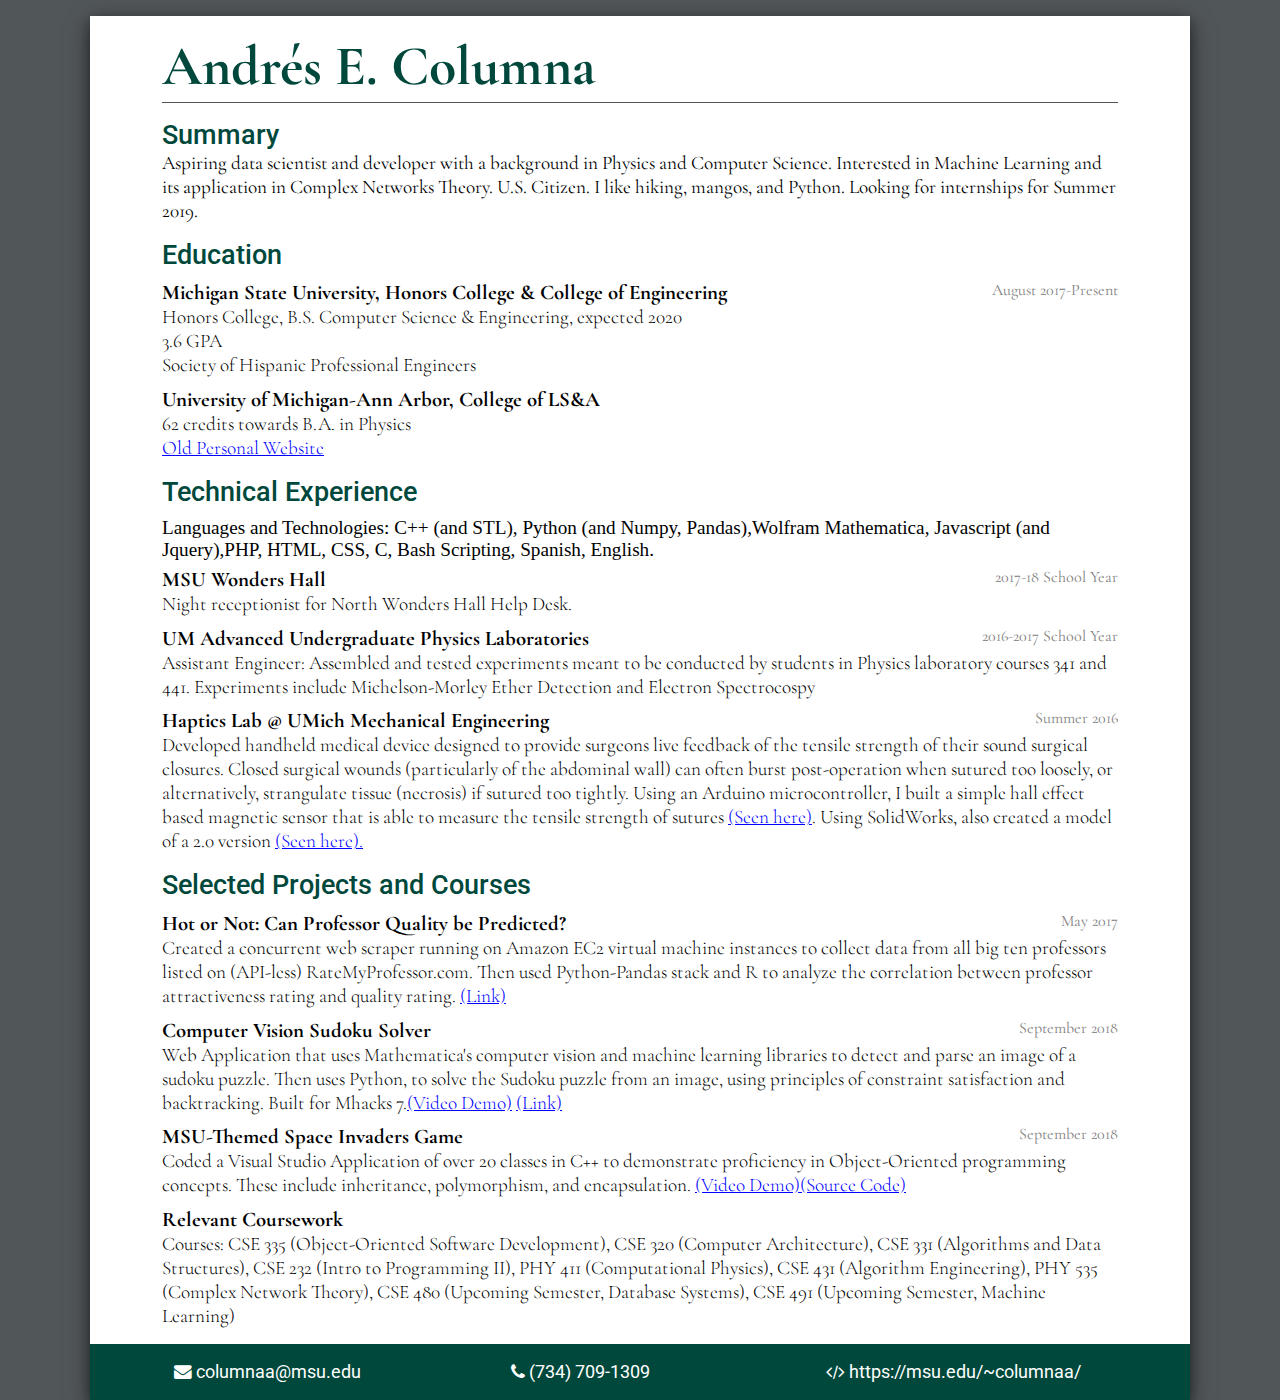
==== index.html @ 8cbc4546 "make css inline in HTML file" ====
<html>
<head>
    
<title>Columna Curriculum Vitae</title>
    <link href="style.css" type="text/css" rel="stylesheet">
    
    <link id="fonts" href="https://fonts.googleapis.com/css?family=Open+Sans|Roboto:300,400,900|Cormorant+Garamond:400,700" rel="stylesheet">
    
  
    <link id="icons" rel="stylesheet" href="https://cdnjs.cloudflare.com/ajax/libs/font-awesome/4.7.0/css/font-awesome.min.css">
    <style>
        *{
    margin: 0;
    padding: 0;
    text-align: left;
}

body{
     background-color: #515659;
     font-family: 'Roboto', sans-serif;
     font-weight: 400;

}

header{
    border-bottom: .3mm solid #515659;
    padding-bottom: .1em;
    padding-top: 1em;
}



h1{
    font-size: 3.5em;
    color: #00483C;
    text-align: left;
    font-family: 'Cormorant Garamond', serif;
    
}

div.page{
    background-color: white;
    text-align: center;
    margin-left: auto;
    margin-right: auto;
    margin-top: 1em;
    width: 1100px;
    
    box-shadow: 0 4px 8px 0 rgba(0, 0, 0, 0.2), 0 6px 20px 0 rgba(0, 0, 0, 0.59);
}

div.content{
    overflow: hidden;
    margin-left: 4.5em;
    margin-right: 4.5em
}

section{
    margin-top: 1em;
}

section h3{
   
    font-size: 1.7em;
    font-weight: 500;
    color: #00483C;
}


div.date-school{
    overflow: auto;
   
}
div.school{
       font-family: 'Cormorant Garamond', serif;
        margin-top:.6em;
}


p.intro{
    font-family: 'Cormorant Garamond', serif;
    font-size: 1.2em;
}
div.school h4{
    font-size: 1.3em;
    float: left;
}
small.date{
    float: right;
    font-size: 1em;
    color: gray;
}

div.school h5{
    font-weight: 100;
    font-size: 1.2em;
    margin-top: 0em;
}

p.languages{
    font-family: "times new roman";
    font-weight: 100;
    font-size: 1.2em;
    margin-top: .3em;
    margin-bottom: .3em;
}

footer{
    background-color: #00483C;
    margin-top: 1em;
    color: white;
    height: 3.5em;
}

table{
    color: white;
    border-collapse: collapse;
    width: 100%;
    height: 100%;
}

th, td {
    text-align: center;
    padding: 8px;
    font-size: 1.1em
}

i{
    font-size: "w3-large";
    
}

a {
    color: blue;
}

footer a{
    text-decoration: none;
    color: white;
}
    </style>
</head>
<body>
    <div class="page">
        <div class="content">
            <header>
                <h1> Andr&eacute;s E. Columna </h1>
            </header>
            
            <section id="Summary">
                <h3>Summary</h3>
                <p class="intro"> Aspiring data scientist and developer with a background in Physics and Computer Science. Interested in Machine Learning and its application in Complex Networks Theory. U.S. Citizen. I like hiking, mangos, and Python. Looking for internships for Summer 2019.</p>
            </section>
            <section id="Education">
                <h3>Education</h3>
                
                <div class="school">
                    <div class="date-school">
                        <h4>Michigan State University,  Honors College &amp; College of Engineering</h4>
                        <small class="date"> August 2017-Present</small>
                    </div>
                     <h5>Honors College, B.S. Computer Science &amp; Engineering, expected 2020</h5>
                     <h5>3.6 GPA</h5>
                    <h5>Society of Hispanic Professional Engineers</h5>
                </div>
                <div class="school">
                    <div class="date-school">
                        <h4>University of Michigan-Ann Arbor, College of LS&amp;A</h4>
                        <small class="date"></small>
                    </div>
                     <h5>62 credits towards B.A. in Physics</h5>
                    <h5><a class="paragraph" href="http://www-personal.umich.edu/~acolumna/">Old Personal Website</a></h5>
                </div>
                   
            </section>
            <section id="Technical">
                <h3>Technical Experience</h3>
                
                <div class="school">
                    <p class="languages"><strong>Languages and Technologies:</strong> C++ (and STL), Python (and Numpy, Pandas),Wolfram Mathematica, Javascript (and Jquery),PHP, HTML, CSS, C, Bash Scripting, Spanish, English.
</p>
                    <div class="date-school">
                        <h4>MSU Wonders Hall</h4>
                        <small class="date">2017-18 School Year</small>
                    </div>
                     
                     <h5>Night receptionist for North Wonders Hall Help Desk.</h5>
                </div>
                <div class="school">
                    <div class="date-school">
                        <h4>UM Advanced Undergraduate Physics Laboratories</h4>
                        <small class="date">2016-2017 School Year</small>
                    </div>
                     <h5>Assistant Engineer: Assembled and tested experiments meant to be conducted by students in Physics laboratory courses 341 and 441. Experiments include Michelson-Morley Ether Detection and Electron Spectrocospy</h5>
                </div>
                                <div class="school">
                    <div class="date-school">
                        <h4>Haptics Lab @ UMich Mechanical Engineering</h4>
                        <small class="date">Summer 2016</small>
                    </div>
                     <h5>Developed handheld medical device designed to provide surgeons live feedback of the tensile strength of their sound surgical closures. Closed surgical wounds (particularly of the abdominal wall) can often burst post-operation when sutured too loosely, or alternatively, strangulate tissue (necrosis) if sutured too tightly. Using an Arduino microcontroller, I built a simple hall effect based magnetic sensor that is able to measure the tensile strength of sutures <a class="paragraph" href="https://www.youtube.com/watch?v=kAJZw3XisHA&feature=youtu.be">(Seen here)</a>. Using SolidWorks, also created a model of a 2.0 version <a class="paragraph" href="https://drive.google.com/file/d/0B2hes8JMr66FaUhRbGVqY0NJRTJFYzUwTUN6ai1iRUU5UGkw/view">
                         
                        (Seen here). </a> </h5>
                </div>
            </section>
            <section id="Projects">
                <h3>Selected Projects and Courses</h3>
                
                <div class="school">
                    <div class="date-school">
                        <h4>Hot or Not: Can Professor Quality be Predicted?</h4>
                        <small class="date">May 2017</small>
                    </div>
                     
                     <h5>Created a concurrent web scraper running on Amazon EC2 virtual machine instances to collect data from all big ten professors listed on (API-less) RateMyProfessor.com. Then used Python-Pandas stack and R to analyze the correlation between professor attractiveness rating and quality rating. <a class="paragraph" href="http://www-personal.umich.edu/~acolumna/Columna_paper_hotness.pdf">(Link)</a></h5>
                </div>
                
                <div class="school">
                    <div class="date-school">
                        <h4> Computer Vision Sudoku Solver</h4>
                        <small class="date">September 2018</small>
                    </div>
                     
                     <h5>Web Application that uses Mathematica's computer vision and machine learning libraries to detect and parse an image of a sudoku puzzle. Then uses Python, to solve the Sudoku puzzle from an image, using principles of constraint satisfaction and backtracking. Built for Mhacks 7.<a class="paragraph" href="https://youtu.be/ztvpaRdIcks">(Video Demo)</a> <a class="paragraph" href="https://github.com/aecolumna/SudokuSolver">(Link)</a></h5>
                </div>
                                <div class="school">
                    <div class="date-school">
                        <h4> MSU-Themed Space Invaders Game</h4>
                        <small class="date">September 2018</small>
                    </div>
                     
                     <h5> Coded a Visual Studio Application of over 20 classes in C++ to demonstrate proficiency in Object-Oriented programming concepts. These include inheritance, polymorphism, and encapsulation. <a class="paragraph" href="https://www.youtube.com/watch?v=kv9TpEzwk4I&feature=youtu.be">(Video Demo)</a><a class="paragraph" href="https://github.com/aecolumna/MSU-Space-Invaders">(Source Code)</a></h5>
                </div>
                <div class="school">
                    <div class="date-school">
                        <h4>Relevant Coursework</h4>
                     
                    </div>
                     <h5> Courses: CSE 335 (Object-Oriented Software Development), CSE 320 (Computer Architecture), CSE 331 (Algorithms and Data Structures), CSE 232 (Intro to Programming II), PHY 411 (Computational Physics), CSE 431 (Algorithm Engineering), PHY 535 (Complex Network Theory), CSE 480 (Upcoming Semester, Database Systems), CSE 491 (Upcoming Semester, Machine Learning) </h5>
                </div>
                   
            </section>
        </div>
        
        <footer>
            <table>
                <tr>
                    <td> <a href=""><i class="fa fa-envelope"></i> columnaa@msu.edu</a> </td>
                    <td> <a href=""><i class="fa fa-phone" aria-hidden="true"></i> (734) 709-1309</a> </td>
                    <td> <a href="https://msu.edu/~columnaa/"><i class="fa fa-code" aria-hidden="true"></i> https://msu.edu/~columnaa/</a> </td>
                </tr>
            </table>
               
            </footer>
    

    </div>
    
</body>
</html>
---- style.css ----
*{
    margin: 0;
    padding: 0;
    text-align: left;
  

}

body{
     background-color: #515659;
     font-family: 'Roboto', sans-serif;
     font-weight: 400;

}

header{
    border-bottom: .3mm solid #515659;
    padding-bottom: .1em;
    padding-top: 1em;
}



h1{
    font-size: 3.5em;
    color: #00483C;
    text-align: left;
    font-family: 'Cormorant Garamond', serif;
    
}

div.page{
    background-color: white;
    text-align: center;
    margin-left: auto;
    margin-right: auto;
    margin-top: 1em;
    width: 1100px;
    
    box-shadow: 0 4px 8px 0 rgba(0, 0, 0, 0.2), 0 6px 20px 0 rgba(0, 0, 0, 0.59);
}

div.content{
    overflow: hidden;
    margin-left: 4.5em;
    margin-right: 4.5em
}

section{
    margin-top: 1em;
}

section h3{
   
    font-size: 1.7em;
    font-weight: 500;
    color: #00483C;
}


div.date-school{
    overflow: auto;
   
}
div.school{
       font-family: 'Cormorant Garamond', serif;
        margin-top:.6em;
}


p.intro{
    font-family: 'Cormorant Garamond', serif;
    font-size: 1.2em;
}
div.school h4{
    font-size: 1.3em;
    float: left;
}
small.date{
    float: right;
    font-size: 1em;
    color: gray;
}

div.school h5{
    font-weight: 100;
    font-size: 1.2em;
    margin-top: 0em;
}

p.languages{
    font-family: "times new roman";
    font-weight: 100;
    font-size: 1.2em;
    margin-top: .3em;
    margin-bottom: .3em;
}

footer{
    background-color: #00483C;
    margin-top: 1em;
    color: white;
    height: 3.5em;
}

table{
    color: white;
    border-collapse: collapse;
    width: 100%;
    height: 100%;
}

th, td {
    text-align: center;
    padding: 8px;
    font-size: 1.1em
}

i{
    font-size: "w3-large";
    
}

a {
    color: blue;
}

footer a{
    text-decoration: none;
    color: white;
}
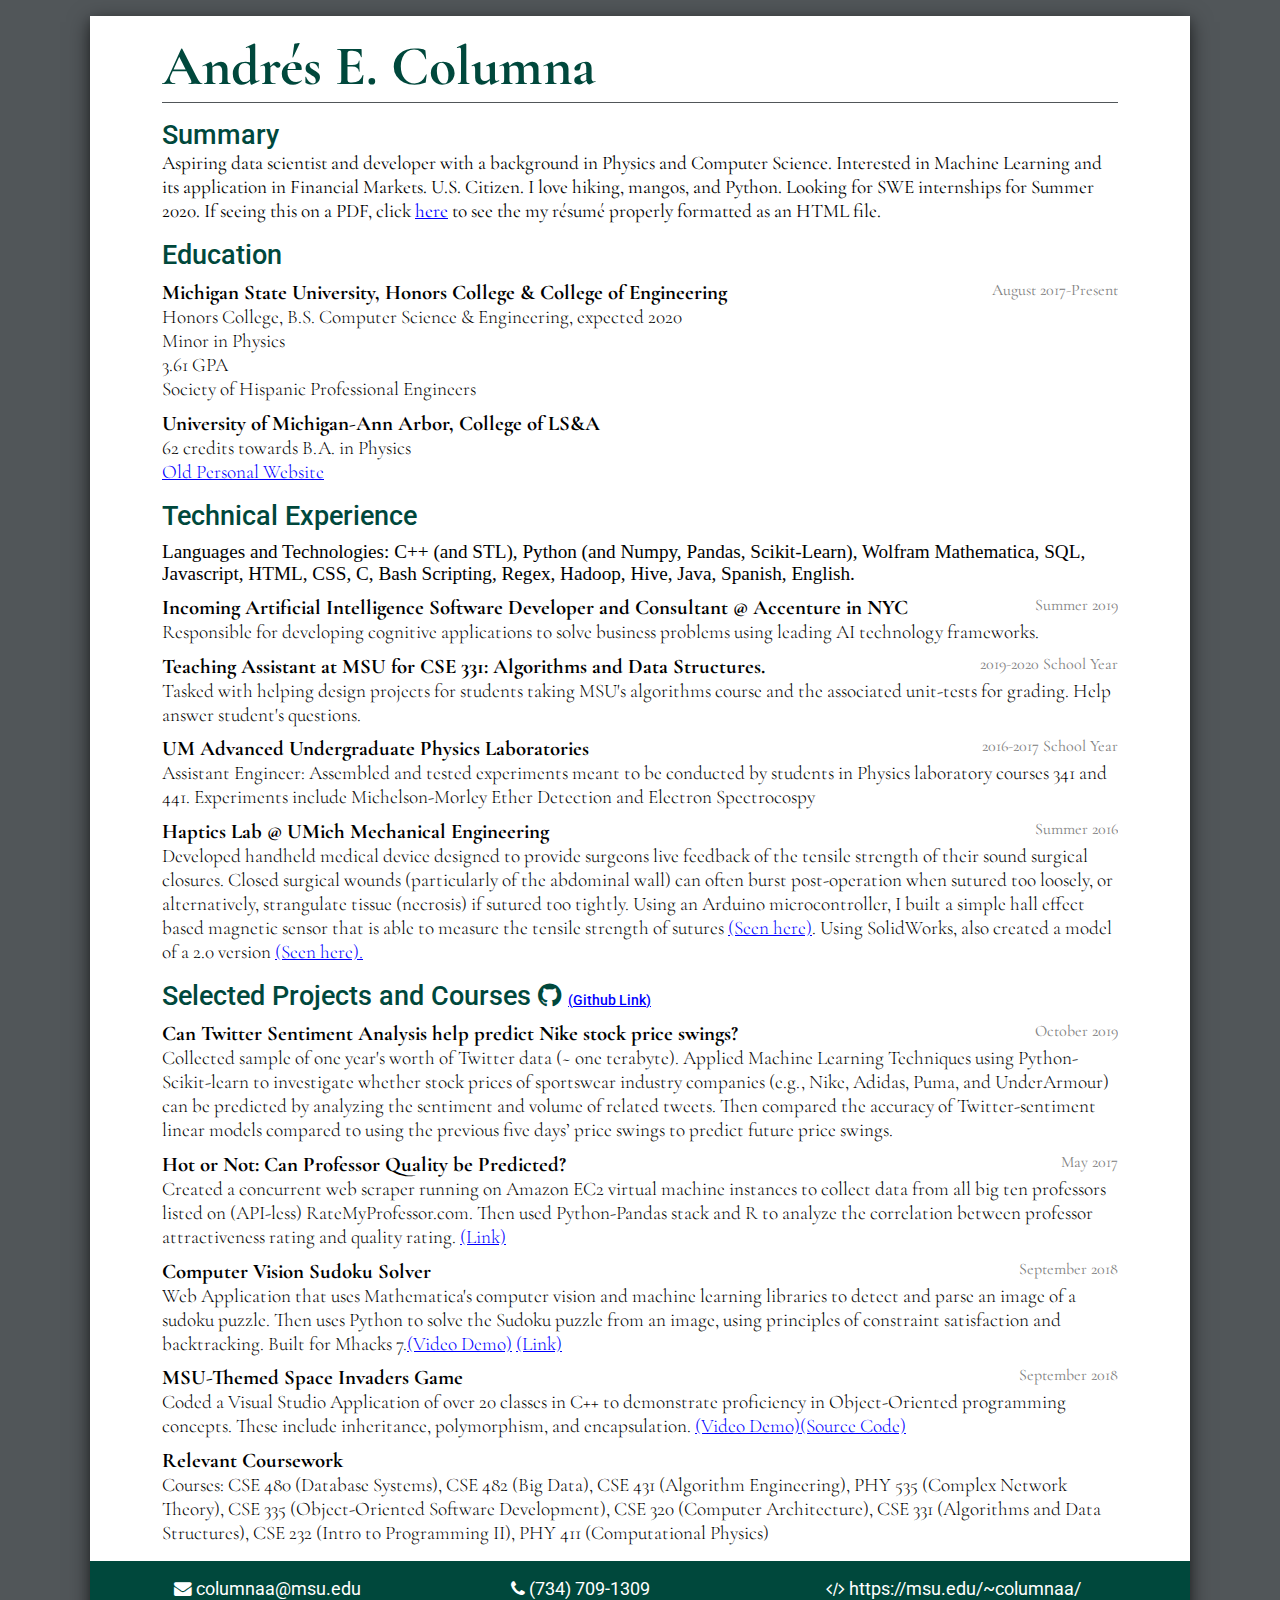
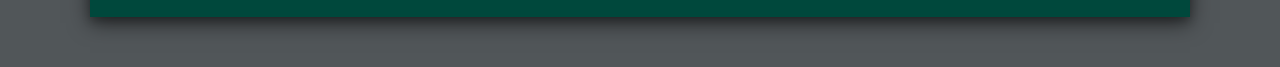
==== commit e9e8242c: "With "incoming job"" ====
--- a/index.html
+++ b/index.html
@@ -20,8 +20,12 @@
      background-color: #515659;
      font-family: 'Roboto', sans-serif;
      font-weight: 400;
-
-}
+}
+        
+#github{
+     font-size: .5em;
+            
+     }
 
 header{
     border-bottom: .3mm solid #515659;
@@ -46,6 +50,7 @@
     margin-right: auto;
     margin-top: 1em;
     width: 1100px;
+    margin-bottom: 50px;
     
     box-shadow: 0 4px 8px 0 rgba(0, 0, 0, 0.2), 0 6px 20px 0 rgba(0, 0, 0, 0.59);
 }
@@ -76,7 +81,6 @@
        font-family: 'Cormorant Garamond', serif;
         margin-top:.6em;
 }
-
 
 p.intro{
     font-family: 'Cormorant Garamond', serif;
@@ -130,6 +134,20 @@
     font-size: "w3-large";
     
 }
+        
+
+footer a:hover{
+    color: darkblue;
+    text-decoration: underline;
+}
+        
+        a:hover{
+    font-size: 1.1em;
+    font-weight: bold;
+    color: darkblue;
+    text-decoration: underline;
+}
+
 
 a {
     color: blue;
@@ -139,6 +157,7 @@
     text-decoration: none;
     color: white;
 }
+        
     </style>
 </head>
 <body>
@@ -150,18 +169,18 @@
             
             <section id="Summary">
                 <h3>Summary</h3>
-                <p class="intro"> Aspiring data scientist and developer with a background in Physics and Computer Science. Interested in Machine Learning and its application in Complex Networks Theory. U.S. Citizen. I like hiking, mangos, and Python. Looking for internships for Summer 2019.</p>
+                <p class="intro"> Aspiring data scientist and developer with a background in Physics and Computer Science. Interested in Machine Learning and its application in Financial Markets. U.S. Citizen. I love hiking, mangos, and Python. Looking for SWE internships for Summer 2020. If seeing this on a PDF, click <a href="https://msu.edu/~columnaa/">here</a> to see the my r&eacute;sum&eacute; properly formatted as an HTML file.</p>
             </section>
             <section id="Education">
                 <h3>Education</h3>
-                
                 <div class="school">
                     <div class="date-school">
                         <h4>Michigan State University,  Honors College &amp; College of Engineering</h4>
                         <small class="date"> August 2017-Present</small>
                     </div>
                      <h5>Honors College, B.S. Computer Science &amp; Engineering, expected 2020</h5>
-                     <h5>3.6 GPA</h5>
+                     <h5> Minor in Physics </h5>
+                     <h5>3.61 GPA</h5>
                     <h5>Society of Hispanic Professional Engineers</h5>
                 </div>
                 <div class="school">
@@ -171,21 +190,28 @@
                     </div>
                      <h5>62 credits towards B.A. in Physics</h5>
                     <h5><a class="paragraph" href="http://www-personal.umich.edu/~acolumna/">Old Personal Website</a></h5>
-                </div>
-                   
+                </div> 
             </section>
             <section id="Technical">
                 <h3>Technical Experience</h3>
                 
                 <div class="school">
-                    <p class="languages"><strong>Languages and Technologies:</strong> C++ (and STL), Python (and Numpy, Pandas),Wolfram Mathematica, Javascript (and Jquery),PHP, HTML, CSS, C, Bash Scripting, Spanish, English.
+                    <p class="languages"><strong>Languages and Technologies:</strong> C++ (and STL), Python (and Numpy, Pandas, Scikit-Learn), Wolfram Mathematica, SQL, Javascript, HTML, CSS, C, Bash Scripting, Regex, Hadoop, Hive, Java, Spanish, English.
 </p>
-                    <div class="date-school">
-                        <h4>MSU Wonders Hall</h4>
-                        <small class="date">2017-18 School Year</small>
-                    </div>
-                     
-                     <h5>Night receptionist for North Wonders Hall Help Desk.</h5>
+                </div>
+                <div class="school">
+                    <div class="date-school">
+                        <h4>Incoming Artificial Intelligence Software Developer and Consultant @ Accenture in NYC</h4>
+                        <small class="date">Summer 2019</small>
+                    </div>
+                     <h5> Responsible for developing cognitive applications to solve business problems using leading AI technology frameworks.</h5>
+                </div>
+                <div class="school">
+                    <div class="date-school">
+                        <h4> Teaching Assistant at MSU for CSE 331: Algorithms and Data Structures.</h4>
+                        <small class="date">2019-2020 School Year</small>
+                    </div>
+                     <h5>Tasked with helping design projects for students taking MSU's algorithms course and the associated unit-tests for grading. Help answer student's questions.</h5>
                 </div>
                 <div class="school">
                     <div class="date-school">
@@ -194,7 +220,7 @@
                     </div>
                      <h5>Assistant Engineer: Assembled and tested experiments meant to be conducted by students in Physics laboratory courses 341 and 441. Experiments include Michelson-Morley Ether Detection and Electron Spectrocospy</h5>
                 </div>
-                                <div class="school">
+                    <div class="school">
                     <div class="date-school">
                         <h4>Haptics Lab @ UMich Mechanical Engineering</h4>
                         <small class="date">Summer 2016</small>
@@ -205,8 +231,17 @@
                 </div>
             </section>
             <section id="Projects">
-                <h3>Selected Projects and Courses</h3>
-                
+                <h3>Selected Projects and Courses <i class="fa fa-github"></i> <span id="github">
+
+<a href="https://github.com/aecolumna">(Github Link)</a></span></h3>
+                <div class="school">
+                    <div class="date-school">
+                        <h4> Can Twitter Sentiment Analysis help predict Nike stock price swings?</h4>
+                        <small class="date">October 2019</small>
+                    </div>
+                     
+                     <h5>Collected sample of one year's worth of Twitter data (~ one terabyte). Applied Machine Learning Techniques using Python-Scikit-learn to investigate whether stock prices of sportswear industry companies (e.g., Nike, Adidas, Puma, and UnderArmour) can be predicted by analyzing the sentiment and volume of related tweets. Then compared the accuracy of Twitter-sentiment linear models compared to using the previous five days’ price swings to predict future price swings.</h5>
+                </div>
                 <div class="school">
                     <div class="date-school">
                         <h4>Hot or Not: Can Professor Quality be Predicted?</h4>
@@ -215,14 +250,14 @@
                      
                      <h5>Created a concurrent web scraper running on Amazon EC2 virtual machine instances to collect data from all big ten professors listed on (API-less) RateMyProfessor.com. Then used Python-Pandas stack and R to analyze the correlation between professor attractiveness rating and quality rating. <a class="paragraph" href="http://www-personal.umich.edu/~acolumna/Columna_paper_hotness.pdf">(Link)</a></h5>
                 </div>
-                
+                 
                 <div class="school">
                     <div class="date-school">
                         <h4> Computer Vision Sudoku Solver</h4>
                         <small class="date">September 2018</small>
                     </div>
                      
-                     <h5>Web Application that uses Mathematica's computer vision and machine learning libraries to detect and parse an image of a sudoku puzzle. Then uses Python, to solve the Sudoku puzzle from an image, using principles of constraint satisfaction and backtracking. Built for Mhacks 7.<a class="paragraph" href="https://youtu.be/ztvpaRdIcks">(Video Demo)</a> <a class="paragraph" href="https://github.com/aecolumna/SudokuSolver">(Link)</a></h5>
+                     <h5>Web Application that uses Mathematica's computer vision and machine learning libraries to detect and parse an image of a sudoku puzzle. Then uses Python to solve the Sudoku puzzle from an image, using principles of constraint satisfaction and backtracking. Built for Mhacks 7.<a class="paragraph" href="https://youtu.be/ztvpaRdIcks">(Video Demo)</a> <a class="paragraph" href="https://github.com/aecolumna/SudokuSolver">(Link)</a></h5>
                 </div>
                                 <div class="school">
                     <div class="date-school">
@@ -237,7 +272,7 @@
                         <h4>Relevant Coursework</h4>
                      
                     </div>
-                     <h5> Courses: CSE 335 (Object-Oriented Software Development), CSE 320 (Computer Architecture), CSE 331 (Algorithms and Data Structures), CSE 232 (Intro to Programming II), PHY 411 (Computational Physics), CSE 431 (Algorithm Engineering), PHY 535 (Complex Network Theory), CSE 480 (Upcoming Semester, Database Systems), CSE 491 (Upcoming Semester, Machine Learning) </h5>
+                     <h5> Courses: CSE 480 (Database Systems), CSE 482 (Big Data), CSE 431 (Algorithm Engineering), PHY 535 (Complex Network Theory), CSE 335 (Object-Oriented Software Development), CSE 320 (Computer Architecture), CSE 331 (Algorithms and Data Structures), CSE 232 (Intro to Programming II), PHY 411 (Computational Physics) </h5>
                 </div>
                    
             </section>
--- a/style.css
+++ b/style.css
@@ -18,7 +18,6 @@
     padding-bottom: .1em;
     padding-top: 1em;
 }
-
 
 
 h1{
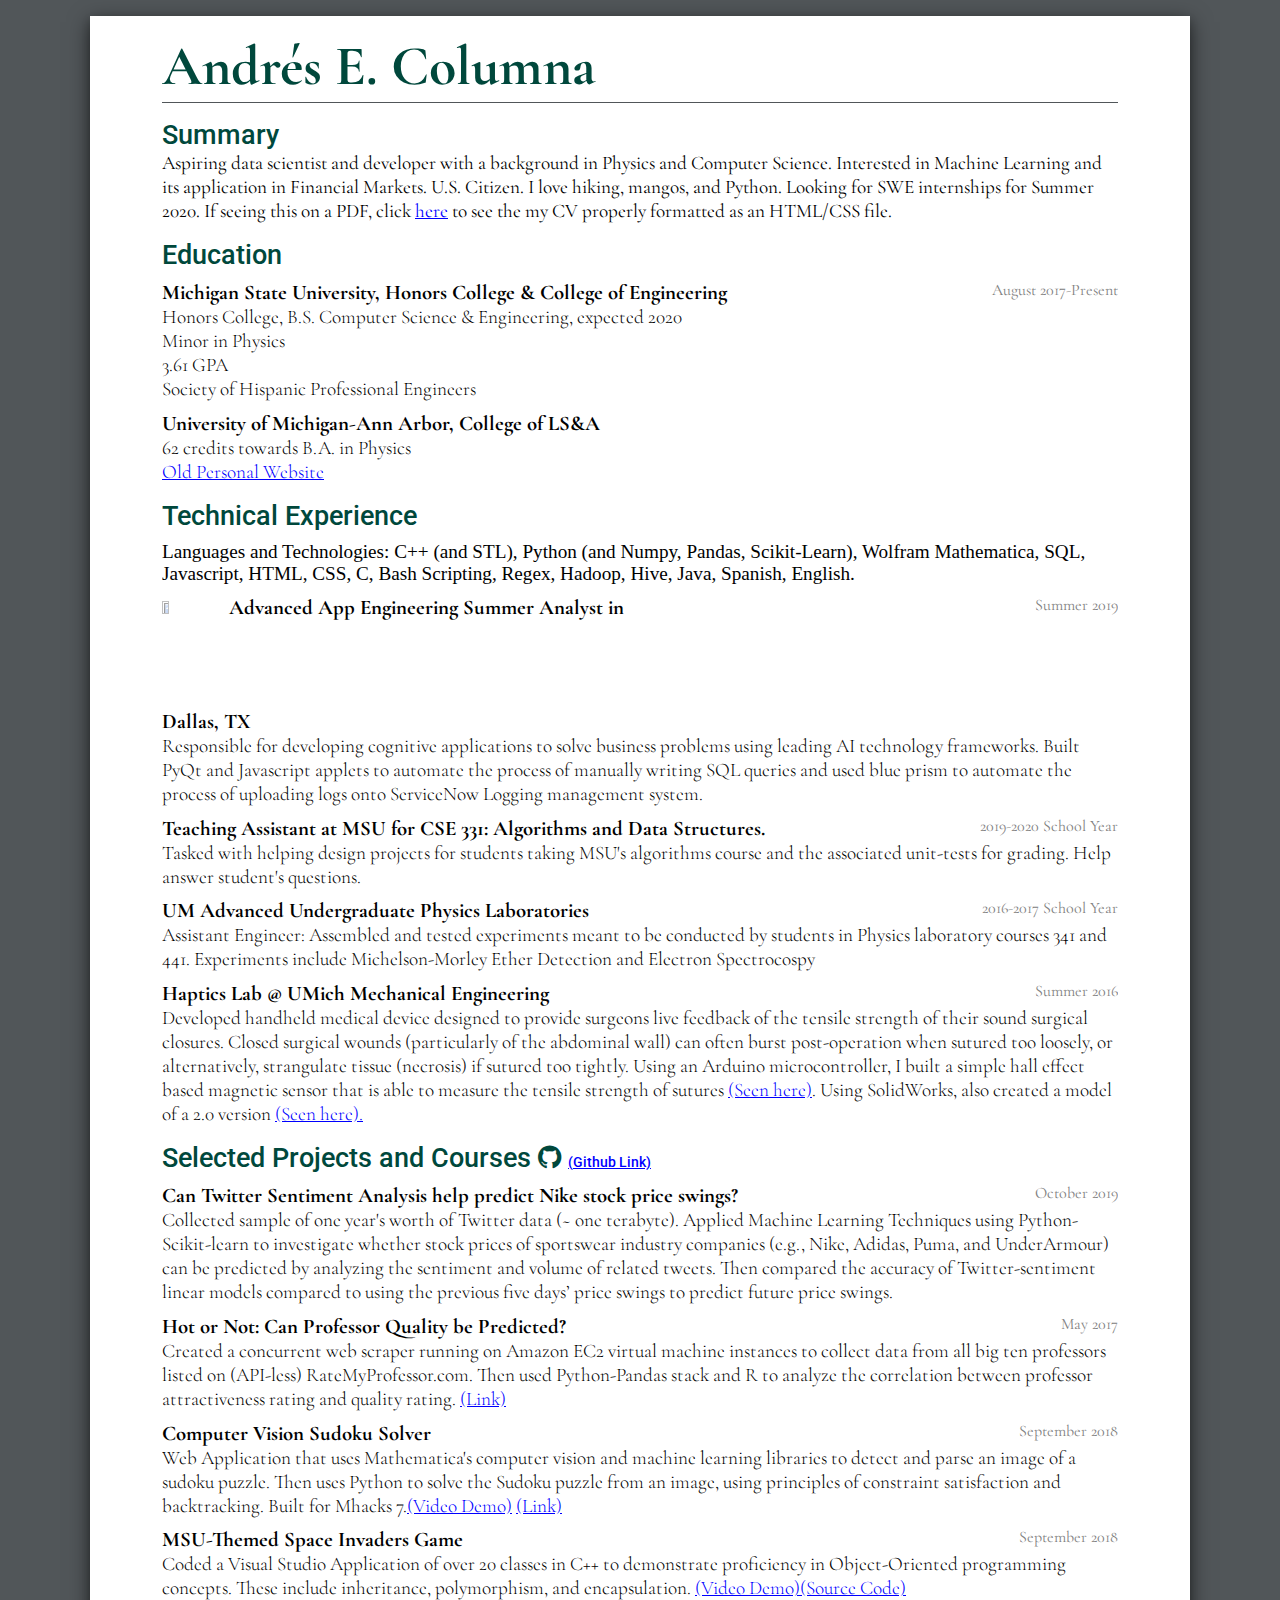
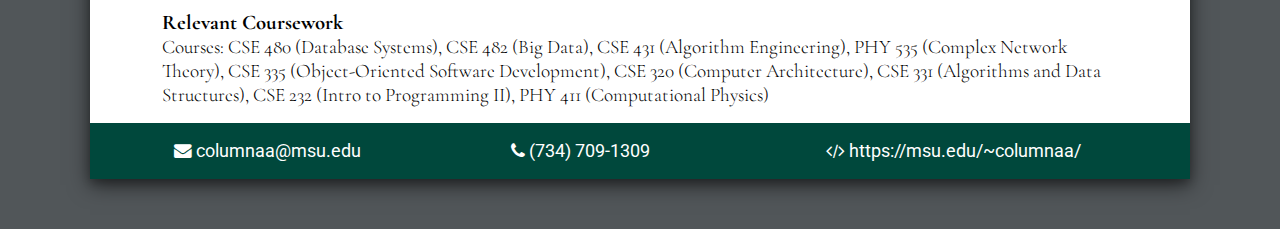
==== commit 5d454430: "update summer 2019" ====
--- a/index.html
+++ b/index.html
@@ -54,6 +54,10 @@
     
     box-shadow: 0 4px 8px 0 rgba(0, 0, 0, 0.2), 0 6px 20px 0 rgba(0, 0, 0, 0.59);
 }
+        
+        #accenture-img{
+            width: 12%;
+        }
 
 div.content{
     overflow: hidden;
@@ -169,7 +173,7 @@
             
             <section id="Summary">
                 <h3>Summary</h3>
-                <p class="intro"> Aspiring data scientist and developer with a background in Physics and Computer Science. Interested in Machine Learning and its application in Financial Markets. U.S. Citizen. I love hiking, mangos, and Python. Looking for SWE internships for Summer 2020. If seeing this on a PDF, click <a href="https://msu.edu/~columnaa/">here</a> to see the my r&eacute;sum&eacute; properly formatted as an HTML file.</p>
+                <p class="intro"> Aspiring data scientist and developer with a background in Physics and Computer Science. Interested in Machine Learning and its application in Financial Markets. U.S. Citizen. I love hiking, mangos, and Python. Looking for SWE internships for Summer 2020. If seeing this on a PDF, click <a href="https://msu.edu/~columnaa/">here</a> to see the my CV properly formatted as an HTML/CSS file.</p>
             </section>
             <section id="Education">
                 <h3>Education</h3>
@@ -201,10 +205,10 @@
                 </div>
                 <div class="school">
                     <div class="date-school">
-                        <h4>Incoming Artificial Intelligence Software Developer and Consultant @ Accenture in NYC</h4>
+                        <h4><img id="accenture-img" src="https://upload.wikimedia.org/wikipedia/commons/thumb/c/cd/Accenture.svg/1280px-Accenture.svg.png"> Advanced App Engineering Summer Analyst in Dallas, TX</h4>
                         <small class="date">Summer 2019</small>
                     </div>
-                     <h5> Responsible for developing cognitive applications to solve business problems using leading AI technology frameworks.</h5>
+                     <h5> Responsible for developing cognitive applications to solve business problems using leading AI technology frameworks. Built PyQt and Javascript applets to automate the process of manually writing SQL queries and used blue prism to automate the process of uploading logs onto ServiceNow Logging management system.</h5>
                 </div>
                 <div class="school">
                     <div class="date-school">
